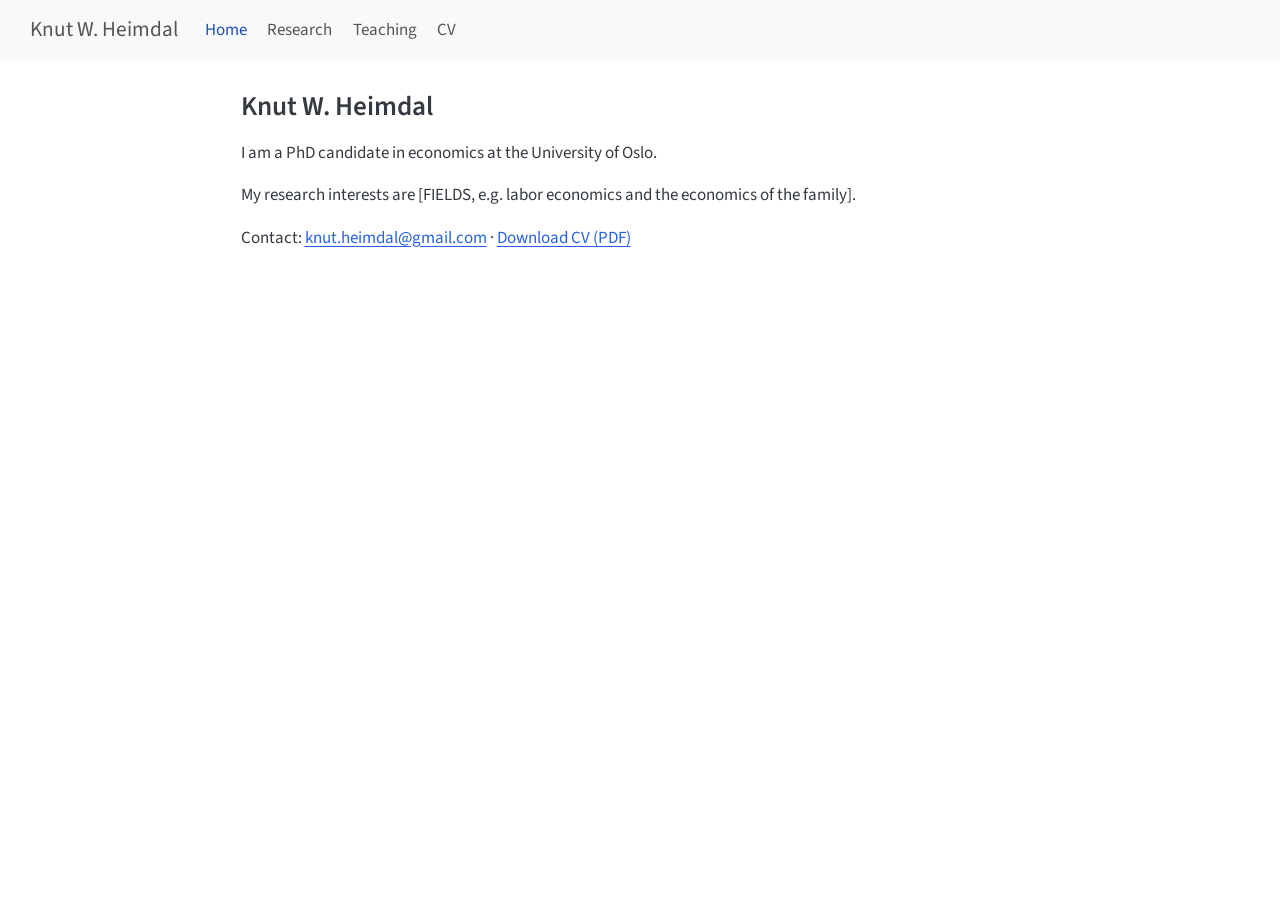
==== index.html @ c0772971 "Built site for gh-pages" ====
<!DOCTYPE html>
<html xmlns="http://www.w3.org/1999/xhtml" lang="en" xml:lang="en"><head>

<meta charset="utf-8">
<meta name="generator" content="quarto-1.9.36">

<meta name="viewport" content="width=device-width, initial-scale=1.0, user-scalable=yes">


<title>Knut W. Heimdal</title>
<style>
/* Default styles provided by pandoc.
** See https://pandoc.org/MANUAL.html#variables-for-html for config info.
*/
code{white-space: pre-wrap;}
span.smallcaps{font-variant: small-caps;}
div.columns{display: flex; gap: min(4vw, 1.5em);}
div.column{flex: auto; overflow-x: auto;}
div.hanging-indent{margin-left: 1.5em; text-indent: -1.5em;}
ul.task-list{list-style: none;}
ul.task-list li input[type="checkbox"] {
  width: 0.8em;
  margin: 0 0.8em 0.2em -1em; /* quarto-specific, see https://github.com/quarto-dev/quarto-cli/issues/4556 */ 
  vertical-align: middle;
}
</style>


<script src="site_libs/quarto-nav/quarto-nav.js"></script>
<script src="site_libs/quarto-nav/headroom.min.js"></script>
<script src="site_libs/clipboard/clipboard.min.js"></script>
<script src="site_libs/quarto-html/quarto.js" type="module"></script>
<script src="site_libs/quarto-html/tabsets/tabsets.js" type="module"></script>
<script src="site_libs/quarto-html/popper.min.js"></script>
<script src="site_libs/quarto-html/tippy.umd.min.js"></script>
<script src="site_libs/quarto-html/anchor.min.js"></script>
<link href="site_libs/quarto-html/tippy.css" rel="stylesheet">
<link href="site_libs/quarto-html/quarto-syntax-highlighting-845c23b38eaddc0f92fda52bfe77a8c8.css" rel="stylesheet" id="quarto-text-highlighting-styles">
<script src="site_libs/bootstrap/bootstrap.min.js"></script>
<link href="site_libs/bootstrap/bootstrap-icons.css" rel="stylesheet">
<link href="site_libs/bootstrap/bootstrap-c7ab57aa33037bad7520c6cb9ec7d6ec.min.css" rel="stylesheet" append-hash="true" id="quarto-bootstrap" data-mode="light">
<script id="quarto-search-options" type="application/json">{
  "language": {
    "search-no-results-text": "No results",
    "search-matching-documents-text": "matching documents",
    "search-copy-link-title": "Copy link to search",
    "search-hide-matches-text": "Hide additional matches",
    "search-more-match-text": "more match in this document",
    "search-more-matches-text": "more matches in this document",
    "search-clear-button-title": "Clear",
    "search-text-placeholder": "",
    "search-detached-cancel-button-title": "Cancel",
    "search-submit-button-title": "Submit",
    "search-label": "Search"
  }
}</script>


<link rel="stylesheet" href="styles.css">
</head>

<body class="nav-fixed fullcontent quarto-light">

<div id="quarto-search-results"></div>
  <header id="quarto-header" class="headroom fixed-top">
    <nav class="navbar navbar-expand-lg " data-bs-theme="dark">
      <div class="navbar-container container-fluid">
      <div class="navbar-brand-container mx-auto">
    <a class="navbar-brand" href="./index.html">
    <span class="navbar-title">Knut W. Heimdal</span>
    </a>
  </div>
          <button class="navbar-toggler" type="button" data-bs-toggle="collapse" data-bs-target="#navbarCollapse" aria-controls="navbarCollapse" role="menu" aria-expanded="false" aria-label="Toggle navigation" onclick="if (window.quartoToggleHeadroom) { window.quartoToggleHeadroom(); }">
  <span class="navbar-toggler-icon"></span>
</button>
          <div class="collapse navbar-collapse" id="navbarCollapse">
            <ul class="navbar-nav navbar-nav-scroll me-auto">
  <li class="nav-item">
    <a class="nav-link active" href="./index.html" aria-current="page"> 
<span class="menu-text">Home</span></a>
  </li>  
  <li class="nav-item">
    <a class="nav-link" href="./research.html"> 
<span class="menu-text">Research</span></a>
  </li>  
  <li class="nav-item">
    <a class="nav-link" href="./teaching.html"> 
<span class="menu-text">Teaching</span></a>
  </li>  
  <li class="nav-item">
    <a class="nav-link" href="./cv.html"> 
<span class="menu-text">CV</span></a>
  </li>  
</ul>
          </div> <!-- /navcollapse -->
            <div class="quarto-navbar-tools">
</div>
      </div> <!-- /container-fluid -->
    </nav>
</header>
<!-- content -->
<div id="quarto-content" class="quarto-container page-columns page-rows-contents page-layout-article page-navbar">
<!-- sidebar -->
<!-- margin-sidebar -->
    
<!-- main -->
<main class="content" id="quarto-document-content">

<header id="title-block-header" class="quarto-title-block default">
<div class="quarto-title">
<h1 class="title">Knut W. Heimdal</h1>
</div>



<div class="quarto-title-meta">

    
  
    
  </div>
  


</header>


<p>I am a PhD candidate in economics at the University of Oslo.</p>
<p>My research interests are [FIELDS, e.g.&nbsp;labor economics and the economics of the family].</p>
<p>Contact: <span id="email"><noscript>knut.heimdal (at) gmail.com</noscript></span> · <a href="files/cv.pdf">Download CV (PDF)</a></p>
<script>
(function () {
  var a = atob("a251dC5oZWltZGFsQGdtYWlsLmNvbQ==");
  document.getElementById("email").innerHTML = '<a href="mailto:' + a + '">' + a + "</a>";
})();
</script>
<!-- Portrait: put a photo at files/portrait.jpg and uncomment the line below. -->
<!-- ![](files/portrait.jpg){width=180} -->



</main> <!-- /main -->
<script id="quarto-html-after-body" type="application/javascript">
  window.document.addEventListener("DOMContentLoaded", function (event) {
    const icon = "";
    const anchorJS = new window.AnchorJS();
    anchorJS.options = {
      placement: 'right',
      icon: icon
    };
    anchorJS.add('.anchored');
    const isCodeAnnotation = (el) => {
      for (const clz of el.classList) {
        if (clz.startsWith('code-annotation-')) {                     
          return true;
        }
      }
      return false;
    }
    const onCopySuccess = function(e) {
      // button target
      const button = e.trigger;
      // don't keep focus
      button.blur();
      // flash "checked"
      button.classList.add('code-copy-button-checked');
      var currentTitle = button.getAttribute("title");
      button.setAttribute("title", "Copied!");
      let tooltip;
      if (window.bootstrap) {
        button.setAttribute("data-bs-toggle", "tooltip");
        button.setAttribute("data-bs-placement", "left");
        button.setAttribute("data-bs-title", "Copied!");
        tooltip = new bootstrap.Tooltip(button, 
          { trigger: "manual", 
            customClass: "code-copy-button-tooltip",
            offset: [0, -8]});
        tooltip.show();    
      }
      setTimeout(function() {
        if (tooltip) {
          tooltip.hide();
          button.removeAttribute("data-bs-title");
          button.removeAttribute("data-bs-toggle");
          button.removeAttribute("data-bs-placement");
        }
        button.setAttribute("title", currentTitle);
        button.classList.remove('code-copy-button-checked');
      }, 1000);
      // clear code selection
      e.clearSelection();
    }
    const getTextToCopy = function(trigger) {
      const outerScaffold = trigger.parentElement.cloneNode(true);
      const codeEl = outerScaffold.querySelector('code');
      for (const childEl of codeEl.children) {
        if (isCodeAnnotation(childEl)) {
          childEl.remove();
        }
      }
      return codeEl.innerText;
    }
    const clipboard = new window.ClipboardJS('.code-copy-button:not([data-in-quarto-modal])', {
      text: getTextToCopy
    });
    clipboard.on('success', onCopySuccess);
    if (window.document.getElementById('quarto-embedded-source-code-modal')) {
      const clipboardModal = new window.ClipboardJS('.code-copy-button[data-in-quarto-modal]', {
        text: getTextToCopy,
        container: window.document.getElementById('quarto-embedded-source-code-modal')
      });
      clipboardModal.on('success', onCopySuccess);
    }
      var localhostRegex = new RegExp(/^(?:http|https):\/\/localhost\:?[0-9]*\//);
      var mailtoRegex = new RegExp(/^mailto:/);
        var filterRegex = new RegExp("https:\/\/knutheimdal\.no");
      var isInternal = (href) => {
          return filterRegex.test(href) || localhostRegex.test(href) || mailtoRegex.test(href);
      }
      // Inspect non-navigation links and adorn them if external
     var links = window.document.querySelectorAll('a[href]:not(.nav-link):not(.navbar-brand):not(.toc-action):not(.sidebar-link):not(.sidebar-item-toggle):not(.pagination-link):not(.no-external):not([aria-hidden]):not(.dropdown-item):not(.quarto-navigation-tool):not(.about-link)');
      for (var i=0; i<links.length; i++) {
        const link = links[i];
        if (!isInternal(link.href)) {
          // undo the damage that might have been done by quarto-nav.js in the case of
          // links that we want to consider external
          if (link.dataset.originalHref !== undefined) {
            link.href = link.dataset.originalHref;
          }
        }
      }
    function tippyHover(el, contentFn, onTriggerFn, onUntriggerFn) {
      const config = {
        allowHTML: true,
        maxWidth: 500,
        delay: 100,
        arrow: false,
        appendTo: function(el) {
            return el.parentElement;
        },
        interactive: true,
        interactiveBorder: 10,
        theme: 'quarto',
        placement: 'bottom-start',
      };
      if (contentFn) {
        config.content = contentFn;
      }
      if (onTriggerFn) {
        config.onTrigger = onTriggerFn;
      }
      if (onUntriggerFn) {
        config.onUntrigger = onUntriggerFn;
      }
      window.tippy(el, config); 
    }
    const noterefs = window.document.querySelectorAll('a[role="doc-noteref"]');
    for (var i=0; i<noterefs.length; i++) {
      const ref = noterefs[i];
      tippyHover(ref, function() {
        // use id or data attribute instead here
        let href = ref.getAttribute('data-footnote-href') || ref.getAttribute('href');
        try { href = new URL(href).hash; } catch {}
        const id = href.replace(/^#\/?/, "");
        const note = window.document.getElementById(id);
        if (note) {
          return note.innerHTML;
        } else {
          return "";
        }
      });
    }
    const xrefs = window.document.querySelectorAll('a.quarto-xref');
    const processXRef = (id, note) => {
      // Strip column container classes
      const stripColumnClz = (el) => {
        el.classList.remove("page-full", "page-columns");
        if (el.children) {
          for (const child of el.children) {
            stripColumnClz(child);
          }
        }
      }
      stripColumnClz(note)
      if (id === null || id.startsWith('sec-')) {
        // Special case sections, only their first couple elements
        const container = document.createElement("div");
        if (note.children && note.children.length > 2) {
          container.appendChild(note.children[0].cloneNode(true));
          for (let i = 1; i < note.children.length; i++) {
            const child = note.children[i];
            if (child.tagName === "P" && child.innerText === "") {
              continue;
            } else {
              container.appendChild(child.cloneNode(true));
              break;
            }
          }
          if (window.Quarto?.typesetMath) {
            window.Quarto.typesetMath(container);
          }
          return container.innerHTML
        } else {
          if (window.Quarto?.typesetMath) {
            window.Quarto.typesetMath(note);
          }
          return note.innerHTML;
        }
      } else {
        // Remove any anchor links if they are present
        const anchorLink = note.querySelector('a.anchorjs-link');
        if (anchorLink) {
          anchorLink.remove();
        }
        if (window.Quarto?.typesetMath) {
          window.Quarto.typesetMath(note);
        }
        if (note.classList.contains("callout")) {
          return note.outerHTML;
        } else {
          return note.innerHTML;
        }
      }
    }
    for (var i=0; i<xrefs.length; i++) {
      const xref = xrefs[i];
      tippyHover(xref, undefined, function(instance) {
        instance.disable();
        let url = xref.getAttribute('href');
        let hash = undefined; 
        if (url.startsWith('#')) {
          hash = url;
        } else {
          try { hash = new URL(url).hash; } catch {}
        }
        if (hash) {
          const id = hash.replace(/^#\/?/, "");
          const note = window.document.getElementById(id);
          if (note !== null) {
            try {
              const html = processXRef(id, note.cloneNode(true));
              instance.setContent(html);
            } finally {
              instance.enable();
              instance.show();
            }
          } else {
            // See if we can fetch this
            fetch(url.split('#')[0])
            .then(res => res.text())
            .then(html => {
              const parser = new DOMParser();
              const htmlDoc = parser.parseFromString(html, "text/html");
              const note = htmlDoc.getElementById(id);
              if (note !== null) {
                const html = processXRef(id, note);
                instance.setContent(html);
              } 
            }).finally(() => {
              instance.enable();
              instance.show();
            });
          }
        } else {
          // See if we can fetch a full url (with no hash to target)
          // This is a special case and we should probably do some content thinning / targeting
          fetch(url)
          .then(res => res.text())
          .then(html => {
            const parser = new DOMParser();
            const htmlDoc = parser.parseFromString(html, "text/html");
            const note = htmlDoc.querySelector('main.content');
            if (note !== null) {
              // This should only happen for chapter cross references
              // (since there is no id in the URL)
              // remove the first header
              if (note.children.length > 0 && note.children[0].tagName === "HEADER") {
                note.children[0].remove();
              }
              const html = processXRef(null, note);
              instance.setContent(html);
            } 
          }).finally(() => {
            instance.enable();
            instance.show();
          });
        }
      }, function(instance) {
      });
    }
        let selectedAnnoteEl;
        const selectorForAnnotation = ( cell, annotation) => {
          let cellAttr = 'data-code-cell="' + cell + '"';
          let lineAttr = 'data-code-annotation="' +  annotation + '"';
          const selector = 'span[' + cellAttr + '][' + lineAttr + ']';
          return selector;
        }
        const selectCodeLines = (annoteEl) => {
          const doc = window.document;
          const targetCell = annoteEl.getAttribute("data-target-cell");
          const targetAnnotation = annoteEl.getAttribute("data-target-annotation");
          const annoteSpan = window.document.querySelector(selectorForAnnotation(targetCell, targetAnnotation));
          const lines = annoteSpan.getAttribute("data-code-lines").split(",");
          const lineIds = lines.map((line) => {
            return targetCell + "-" + line;
          })
          let top = null;
          let height = null;
          let parent = null;
          if (lineIds.length > 0) {
              //compute the position of the single el (top and bottom and make a div)
              const el = window.document.getElementById(lineIds[0]);
              top = el.offsetTop;
              height = el.offsetHeight;
              parent = el.parentElement.parentElement;
            if (lineIds.length > 1) {
              const lastEl = window.document.getElementById(lineIds[lineIds.length - 1]);
              const bottom = lastEl.offsetTop + lastEl.offsetHeight;
              height = bottom - top;
            }
            if (top !== null && height !== null && parent !== null) {
              // cook up a div (if necessary) and position it 
              let div = window.document.getElementById("code-annotation-line-highlight");
              if (div === null) {
                div = window.document.createElement("div");
                div.setAttribute("id", "code-annotation-line-highlight");
                div.style.position = 'absolute';
                parent.appendChild(div);
              }
              div.style.top = top - 2 + "px";
              div.style.height = height + 4 + "px";
              div.style.left = 0;
              let gutterDiv = window.document.getElementById("code-annotation-line-highlight-gutter");
              if (gutterDiv === null) {
                gutterDiv = window.document.createElement("div");
                gutterDiv.setAttribute("id", "code-annotation-line-highlight-gutter");
                gutterDiv.style.position = 'absolute';
                const codeCell = window.document.getElementById(targetCell);
                const gutter = codeCell.querySelector('.code-annotation-gutter');
                gutter.appendChild(gutterDiv);
              }
              gutterDiv.style.top = top - 2 + "px";
              gutterDiv.style.height = height + 4 + "px";
            }
            selectedAnnoteEl = annoteEl;
          }
        };
        const unselectCodeLines = () => {
          const elementsIds = ["code-annotation-line-highlight", "code-annotation-line-highlight-gutter"];
          elementsIds.forEach((elId) => {
            const div = window.document.getElementById(elId);
            if (div) {
              div.remove();
            }
          });
          selectedAnnoteEl = undefined;
        };
          // Handle positioning of the toggle
      window.addEventListener(
        "resize",
        throttle(() => {
          elRect = undefined;
          if (selectedAnnoteEl) {
            selectCodeLines(selectedAnnoteEl);
          }
        }, 10)
      );
      function throttle(fn, ms) {
      let throttle = false;
      let timer;
        return (...args) => {
          if(!throttle) { // first call gets through
              fn.apply(this, args);
              throttle = true;
          } else { // all the others get throttled
              if(timer) clearTimeout(timer); // cancel #2
              timer = setTimeout(() => {
                fn.apply(this, args);
                timer = throttle = false;
              }, ms);
          }
        };
      }
        // Attach click handler to the DT
        const annoteDls = window.document.querySelectorAll('dt[data-target-cell]');
        for (const annoteDlNode of annoteDls) {
          annoteDlNode.addEventListener('click', (event) => {
            const clickedEl = event.target;
            if (clickedEl !== selectedAnnoteEl) {
              unselectCodeLines();
              const activeEl = window.document.querySelector('dt[data-target-cell].code-annotation-active');
              if (activeEl) {
                activeEl.classList.remove('code-annotation-active');
              }
              selectCodeLines(clickedEl);
              clickedEl.classList.add('code-annotation-active');
            } else {
              // Unselect the line
              unselectCodeLines();
              clickedEl.classList.remove('code-annotation-active');
            }
          });
        }
    const findCites = (el) => {
      const parentEl = el.parentElement;
      if (parentEl) {
        const cites = parentEl.dataset.cites;
        if (cites) {
          return {
            el,
            cites: cites.split(' ')
          };
        } else {
          return findCites(el.parentElement)
        }
      } else {
        return undefined;
      }
    };
    var bibliorefs = window.document.querySelectorAll('a[role="doc-biblioref"]');
    for (var i=0; i<bibliorefs.length; i++) {
      const ref = bibliorefs[i];
      const citeInfo = findCites(ref);
      if (citeInfo) {
        tippyHover(citeInfo.el, function() {
          var popup = window.document.createElement('div');
          citeInfo.cites.forEach(function(cite) {
            var citeDiv = window.document.createElement('div');
            citeDiv.classList.add('hanging-indent');
            citeDiv.classList.add('csl-entry');
            var biblioDiv = window.document.getElementById('ref-' + cite);
            if (biblioDiv) {
              citeDiv.innerHTML = biblioDiv.innerHTML;
            }
            popup.appendChild(citeDiv);
          });
          return popup.innerHTML;
        });
      }
    }
  });
  </script>
</div> <!-- /content -->




</body></html>
---- site_libs/quarto-html/tippy.css ----
.tippy-box[data-animation=fade][data-state=hidden]{opacity:0}[data-tippy-root]{max-width:calc(100vw - 10px)}.tippy-box{position:relative;background-color:#333;color:#fff;border-radius:4px;font-size:14px;line-height:1.4;white-space:normal;outline:0;transition-property:transform,visibility,opacity}.tippy-box[data-placement^=top]>.tippy-arrow{bottom:0}.tippy-box[data-placement^=top]>.tippy-arrow:before{bottom:-7px;left:0;border-width:8px 8px 0;border-top-color:initial;transform-origin:center top}.tippy-box[data-placement^=bottom]>.tippy-arrow{top:0}.tippy-box[data-placement^=bottom]>.tippy-arrow:before{top:-7px;left:0;border-width:0 8px 8px;border-bottom-color:initial;transform-origin:center bottom}.tippy-box[data-placement^=left]>.tippy-arrow{right:0}.tippy-box[data-placement^=left]>.tippy-arrow:before{border-width:8px 0 8px 8px;border-left-color:initial;right:-7px;transform-origin:center left}.tippy-box[data-placement^=right]>.tippy-arrow{left:0}.tippy-box[data-placement^=right]>.tippy-arrow:before{left:-7px;border-width:8px 8px 8px 0;border-right-color:initial;transform-origin:center right}.tippy-box[data-inertia][data-state=visible]{transition-timing-function:cubic-bezier(.54,1.5,.38,1.11)}.tippy-arrow{width:16px;height:16px;color:#333}.tippy-arrow:before{content:"";position:absolute;border-color:transparent;border-style:solid}.tippy-content{position:relative;padding:5px 9px;z-index:1}
---- site_libs/quarto-html/quarto-syntax-highlighting-845c23b38eaddc0f92fda52bfe77a8c8.css ----
/* quarto syntax highlight colors */
:root {
  --quarto-hl-ot-color: #003B4F;
  --quarto-hl-at-color: #657422;
  --quarto-hl-ss-color: #20794D;
  --quarto-hl-an-color: #5E5E5E;
  --quarto-hl-fu-color: #4758AB;
  --quarto-hl-st-color: #20794D;
  --quarto-hl-cf-color: #003B4F;
  --quarto-hl-op-color: #5E5E5E;
  --quarto-hl-er-color: #AD0000;
  --quarto-hl-bn-color: #AD0000;
  --quarto-hl-al-color: #AD0000;
  --quarto-hl-va-color: #111111;
  --quarto-hl-bu-color: inherit;
  --quarto-hl-ex-color: inherit;
  --quarto-hl-pp-color: #AD0000;
  --quarto-hl-in-color: #5E5E5E;
  --quarto-hl-vs-color: #20794D;
  --quarto-hl-wa-color: #5E5E5E;
  --quarto-hl-do-color: #5E5E5E;
  --quarto-hl-im-color: #00769E;
  --quarto-hl-ch-color: #20794D;
  --quarto-hl-dt-color: #AD0000;
  --quarto-hl-fl-color: #AD0000;
  --quarto-hl-co-color: #5E5E5E;
  --quarto-hl-cv-color: #5E5E5E;
  --quarto-hl-cn-color: #8f5902;
  --quarto-hl-sc-color: #5E5E5E;
  --quarto-hl-dv-color: #AD0000;
  --quarto-hl-kw-color: #003B4F;
}

/* other quarto variables */
:root {
  --quarto-font-monospace: SFMono-Regular, Menlo, Monaco, Consolas, "Liberation Mono", "Courier New", monospace;
}

/* syntax highlight based on Pandoc's rules */
pre > code.sourceCode > span {
  color: #003B4F;
}

code.sourceCode > span {
  color: #003B4F;
}

div.sourceCode,
div.sourceCode pre.sourceCode {
  color: #003B4F;
}

/* Normal */
code span {
  color: #003B4F;
}

/* Alert */
code span.al {
  color: #AD0000;
  font-style: inherit;
}

/* Annotation */
code span.an {
  color: #5E5E5E;
  font-style: inherit;
}

/* Attribute */
code span.at {
  color: #657422;
  font-style: inherit;
}

/* BaseN */
code span.bn {
  color: #AD0000;
  font-style: inherit;
}

/* BuiltIn */
code span.bu {
  font-style: inherit;
}

/* ControlFlow */
code span.cf {
  color: #003B4F;
  font-weight: bold;
  font-style: inherit;
}

/* Char */
code span.ch {
  color: #20794D;
  font-style: inherit;
}

/* Constant */
code span.cn {
  color: #8f5902;
  font-style: inherit;
}

/* Comment */
code span.co {
  color: #5E5E5E;
  font-style: inherit;
}

/* CommentVar */
code span.cv {
  color: #5E5E5E;
  font-style: italic;
}

/* Documentation */
code span.do {
  color: #5E5E5E;
  font-style: italic;
}

/* DataType */
code span.dt {
  color: #AD0000;
  font-style: inherit;
}

/* DecVal */
code span.dv {
  color: #AD0000;
  font-style: inherit;
}

/* Error */
code span.er {
  color: #AD0000;
  font-style: inherit;
}

/* Extension */
code span.ex {
  font-style: inherit;
}

/* Float */
code span.fl {
  color: #AD0000;
  font-style: inherit;
}

/* Function */
code span.fu {
  color: #4758AB;
  font-style: inherit;
}

/* Import */
code span.im {
  color: #00769E;
  font-style: inherit;
}

/* Information */
code span.in {
  color: #5E5E5E;
  font-style: inherit;
}

/* Keyword */
code span.kw {
  color: #003B4F;
  font-weight: bold;
  font-style: inherit;
}

/* Operator */
code span.op {
  color: #5E5E5E;
  font-style: inherit;
}

/* Other */
code span.ot {
  color: #003B4F;
  font-style: inherit;
}

/* Preprocessor */
code span.pp {
  color: #AD0000;
  font-style: inherit;
}

/* SpecialChar */
code span.sc {
  color: #5E5E5E;
  font-style: inherit;
}

/* SpecialString */
code span.ss {
  color: #20794D;
  font-style: inherit;
}

/* String */
code span.st {
  color: #20794D;
  font-style: inherit;
}

/* Variable */
code span.va {
  color: #111111;
  font-style: inherit;
}

/* VerbatimString */
code span.vs {
  color: #20794D;
  font-style: inherit;
}

/* Warning */
code span.wa {
  color: #5E5E5E;
  font-style: italic;
}

.prevent-inlining {
  content: "</";
}

/*# sourceMappingURL=ac89f0bb514bba72461919f78549e31c.css.map */
---- styles.css ----
h1.title {
  font-size: 1.6rem;
}
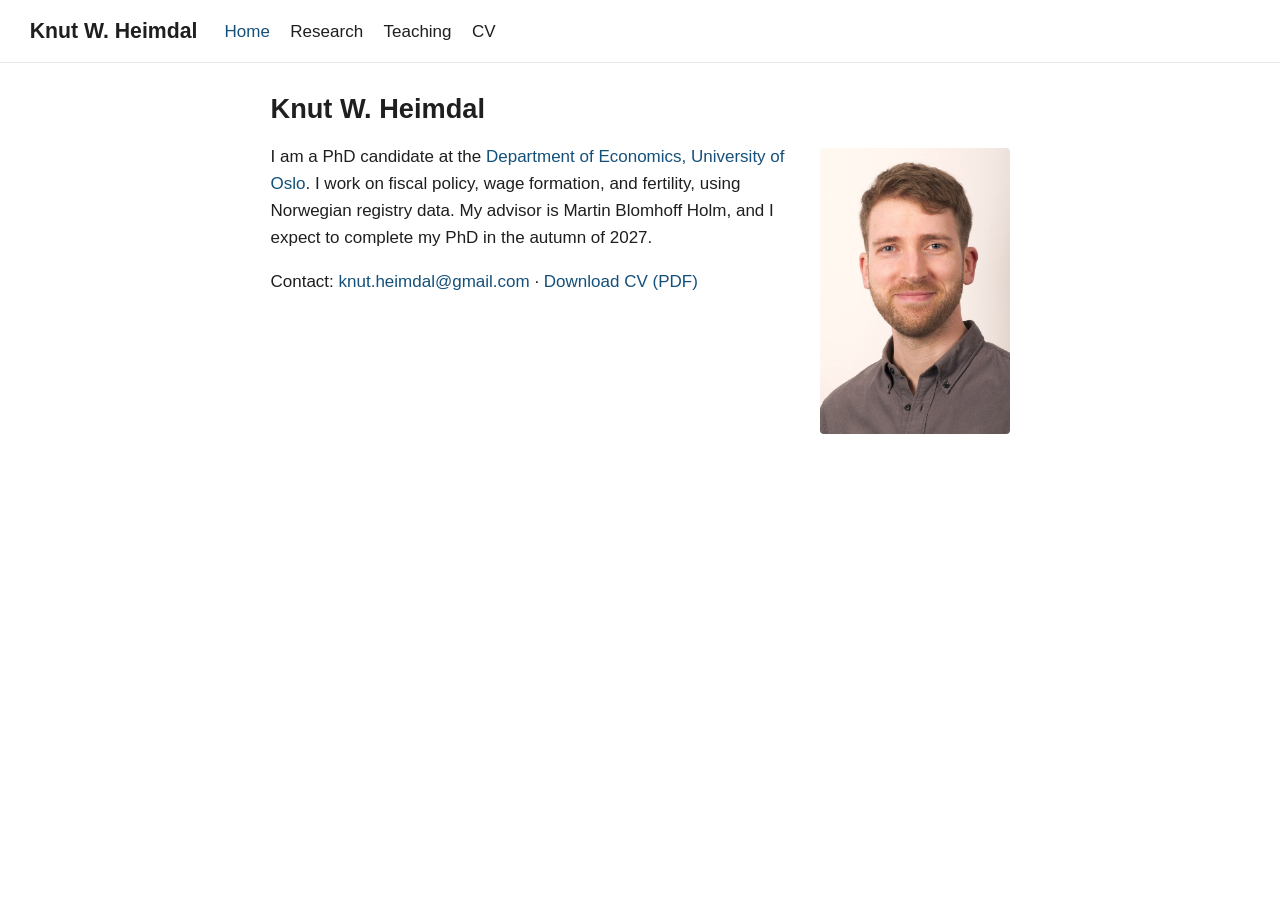
==== commit fabd03e6: "Built site for gh-pages" ====
--- a/index.html
+++ b/index.html
@@ -38,7 +38,7 @@
 <link href="site_libs/quarto-html/quarto-syntax-highlighting-845c23b38eaddc0f92fda52bfe77a8c8.css" rel="stylesheet" id="quarto-text-highlighting-styles">
 <script src="site_libs/bootstrap/bootstrap.min.js"></script>
 <link href="site_libs/bootstrap/bootstrap-icons.css" rel="stylesheet">
-<link href="site_libs/bootstrap/bootstrap-c7ab57aa33037bad7520c6cb9ec7d6ec.min.css" rel="stylesheet" append-hash="true" id="quarto-bootstrap" data-mode="light">
+<link href="site_libs/bootstrap/bootstrap-2d615e777c45e7ef77eb89c1ab5239cc.min.css" rel="stylesheet" append-hash="true" id="quarto-bootstrap" data-mode="light">
 <script id="quarto-search-options" type="application/json">{
   "language": {
     "search-no-results-text": "No results",
@@ -56,7 +56,6 @@
 }</script>
 
 
-<link rel="stylesheet" href="styles.css">
 </head>
 
 <body class="nav-fixed fullcontent quarto-light">
@@ -125,8 +124,8 @@
 </header>
 
 
-<p>I am a PhD candidate in economics at the University of Oslo.</p>
-<p>My research interests are [FIELDS, e.g.&nbsp;labor economics and the economics of the family].</p>
+<p><img src="files/portrait.jpg" class="img-fluid" style="float: right; width: 190px; max-width: 40%; margin: 0.3rem 0 1rem 1.5rem; border-radius: 4px;" alt="Portrait of Knut W. Heimdal"></p>
+<p>I am a PhD candidate at the <a href="https://www.sv.uio.no/econ/english/">Department of Economics, University of Oslo</a>. I work on fiscal policy, wage formation, and fertility, using Norwegian registry data. My advisor is Martin Blomhoff Holm, and I expect to complete my PhD in the autumn of 2027.</p>
 <p>Contact: <span id="email"><noscript>knut.heimdal (at) gmail.com</noscript></span> · <a href="files/cv.pdf">Download CV (PDF)</a></p>
 <script>
 (function () {
@@ -134,8 +133,6 @@
   document.getElementById("email").innerHTML = '<a href="mailto:' + a + '">' + a + "</a>";
 })();
 </script>
-<!-- Portrait: put a photo at files/portrait.jpg and uncomment the line below. -->
-<!-- ![](files/portrait.jpg){width=180} -->
 
 
 
